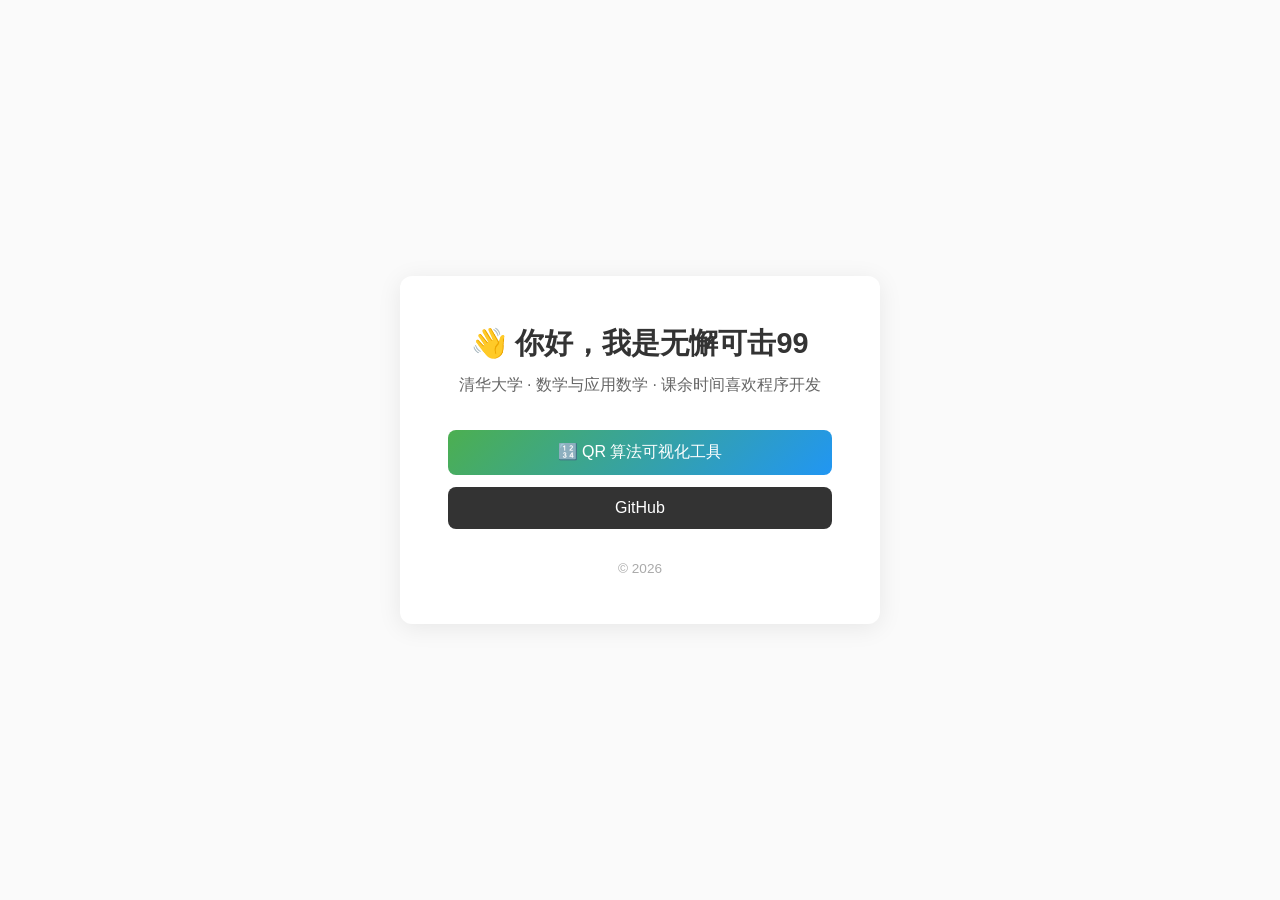
==== index.html @ 2e0e99bc "初始化个人主页和QR可视化工具" ====
<!DOCTYPE html>
<html lang="zh-CN">
<head>
<meta charset="UTF-8">
<meta name="viewport" content="width=device-width, initial-scale=1.0">
<title>无懈可击99</title>
<style>
* { margin: 0; padding: 0; box-sizing: border-box; }
body { font-family: -apple-system, BlinkMacSystemFont, 'Segoe UI', sans-serif; background: #fafafa; color: #333; min-height: 100vh; display: flex; flex-direction: column; align-items: center; justify-content: center; }
.card { background: white; border-radius: 12px; box-shadow: 0 4px 24px rgba(0,0,0,0.08); padding: 48px; max-width: 480px; width: 90%; text-align: center; }
h1 { font-size: 1.8rem; margin-bottom: 8px; }
p.bio { color: #666; margin-bottom: 32px; line-height: 1.6; }
.links { display: flex; flex-direction: column; gap: 12px; }
.links a { display: block; padding: 12px 24px; border-radius: 8px; text-decoration: none; color: white; background: #333; font-weight: 500; transition: transform 0.15s, box-shadow 0.15s; }
.links a:hover { transform: translateY(-2px); box-shadow: 0 4px 12px rgba(0,0,0,0.15); }
.links a.highlight { background: linear-gradient(135deg, #4CAF50, #2196F3); }
footer { margin-top: 32px; color: #aaa; font-size: 0.85rem; }
</style>
</head>
<body>
<div class="card">
  <h1>👋 你好，我是无懈可击99</h1>
  <p class="bio">清华大学 · 数学与应用数学 · 课余时间喜欢程序开发</p>
  <div class="links">
    <a class="highlight" href="qr-visualization.html">🔢 QR 算法可视化工具</a>
    <a href="https://github.com/wxkj99">GitHub</a>
  </div>
  <footer>&copy; 2026</footer>
</div>
</body>
</html>
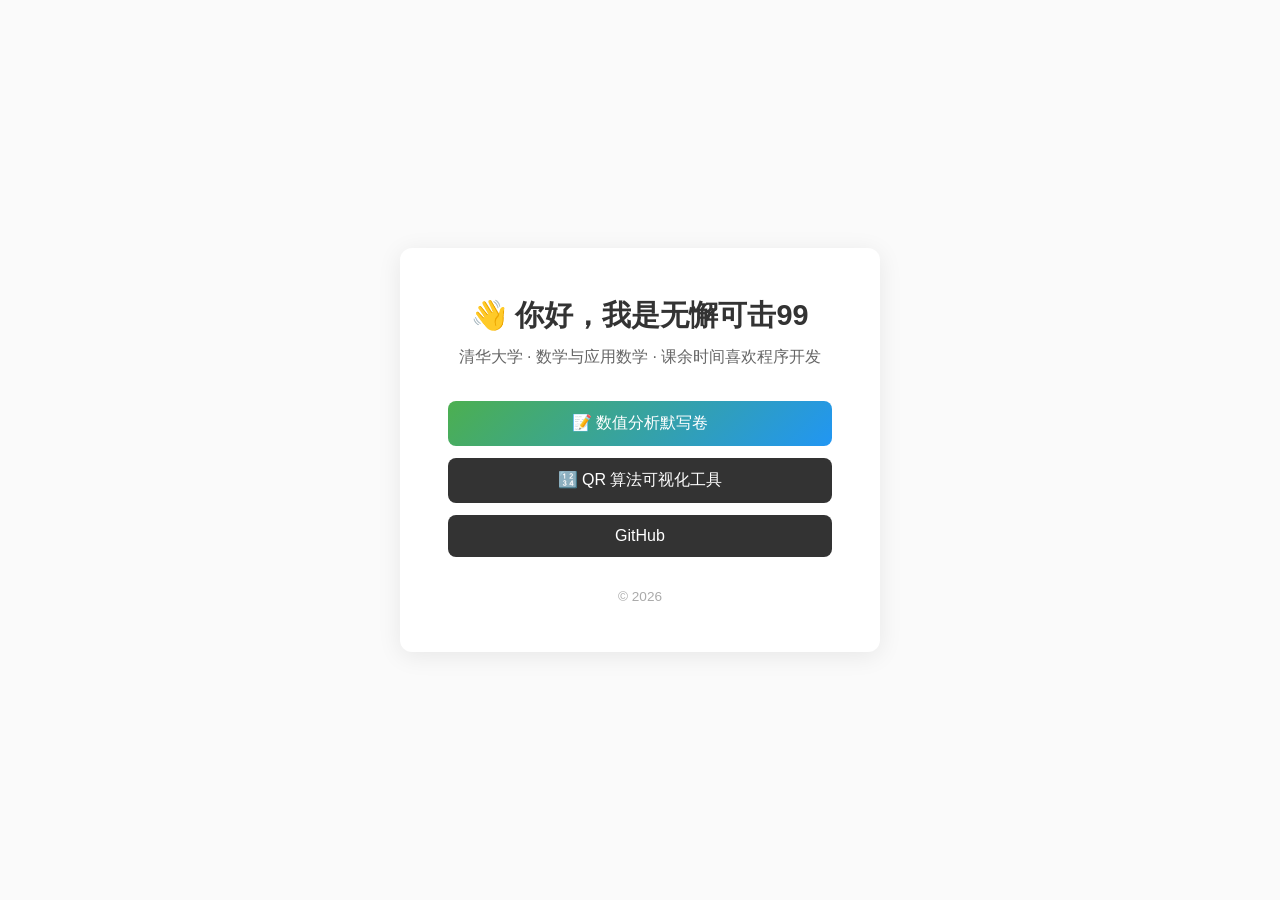
==== commit dd05c121: "restructure: add na submodule, move qr to subdirectory" ====
--- a/index.html
+++ b/index.html
@@ -22,7 +22,8 @@
   <h1>👋 你好，我是无懈可击99</h1>
   <p class="bio">清华大学 · 数学与应用数学 · 课余时间喜欢程序开发</p>
   <div class="links">
-    <a class="highlight" href="qr-visualization.html">🔢 QR 算法可视化工具</a>
+    <a class="highlight" href="na/index.html">📝 数值分析默写卷</a>
+    <a href="qr/qr-visualization.html">🔢 QR 算法可视化工具</a>
     <a href="https://github.com/wxkj99">GitHub</a>
   </div>
   <footer>&copy; 2026</footer>
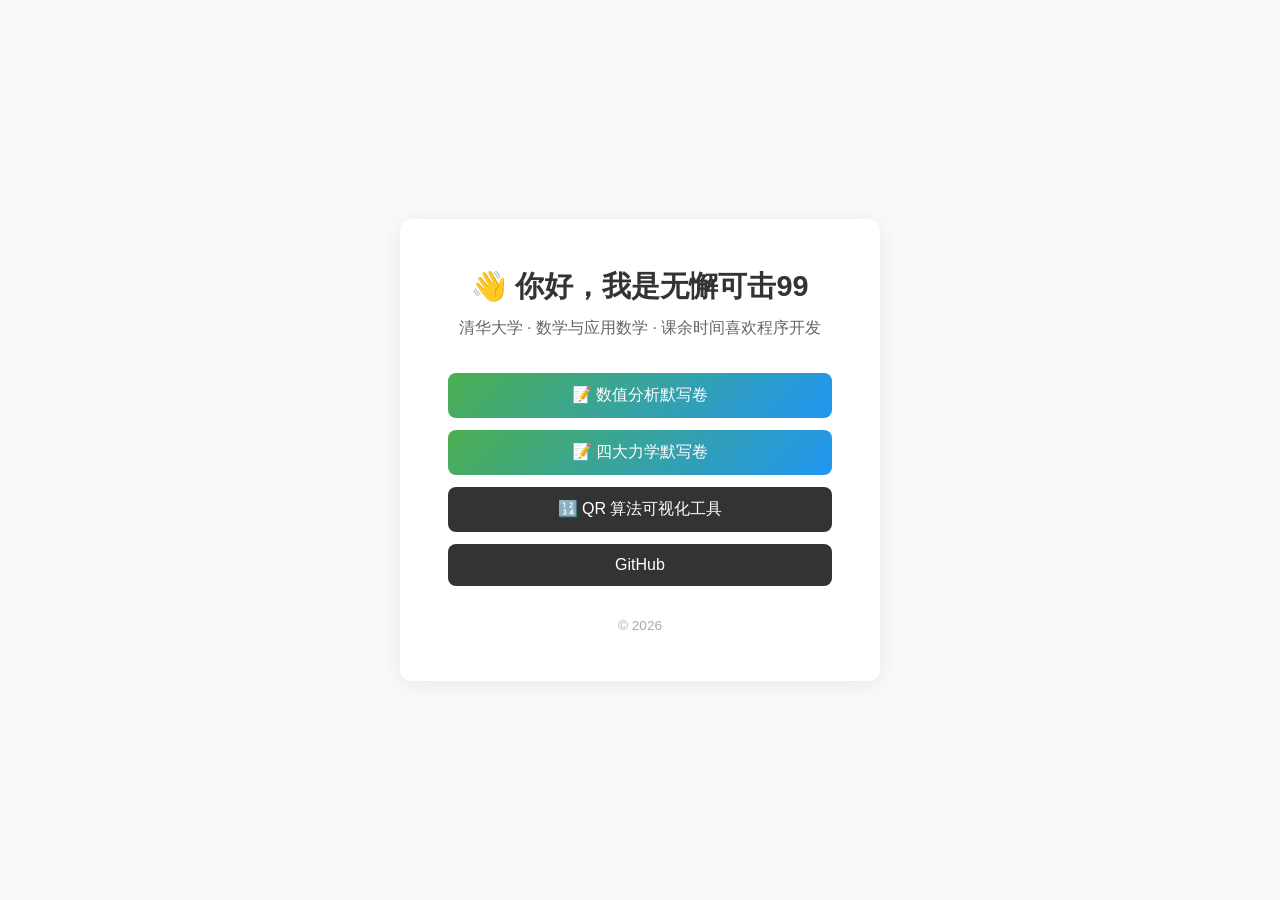
==== commit 09bd93d9: "add mechanics submodule" ====
--- a/index.html
+++ b/index.html
@@ -23,6 +23,7 @@
   <p class="bio">清华大学 · 数学与应用数学 · 课余时间喜欢程序开发</p>
   <div class="links">
     <a class="highlight" href="na/index.html">📝 数值分析默写卷</a>
+    <a class="highlight" href="mechanics/index.html">📝 四大力学默写卷</a>
     <a href="qr/qr-visualization.html">🔢 QR 算法可视化工具</a>
     <a href="https://github.com/wxkj99">GitHub</a>
   </div>
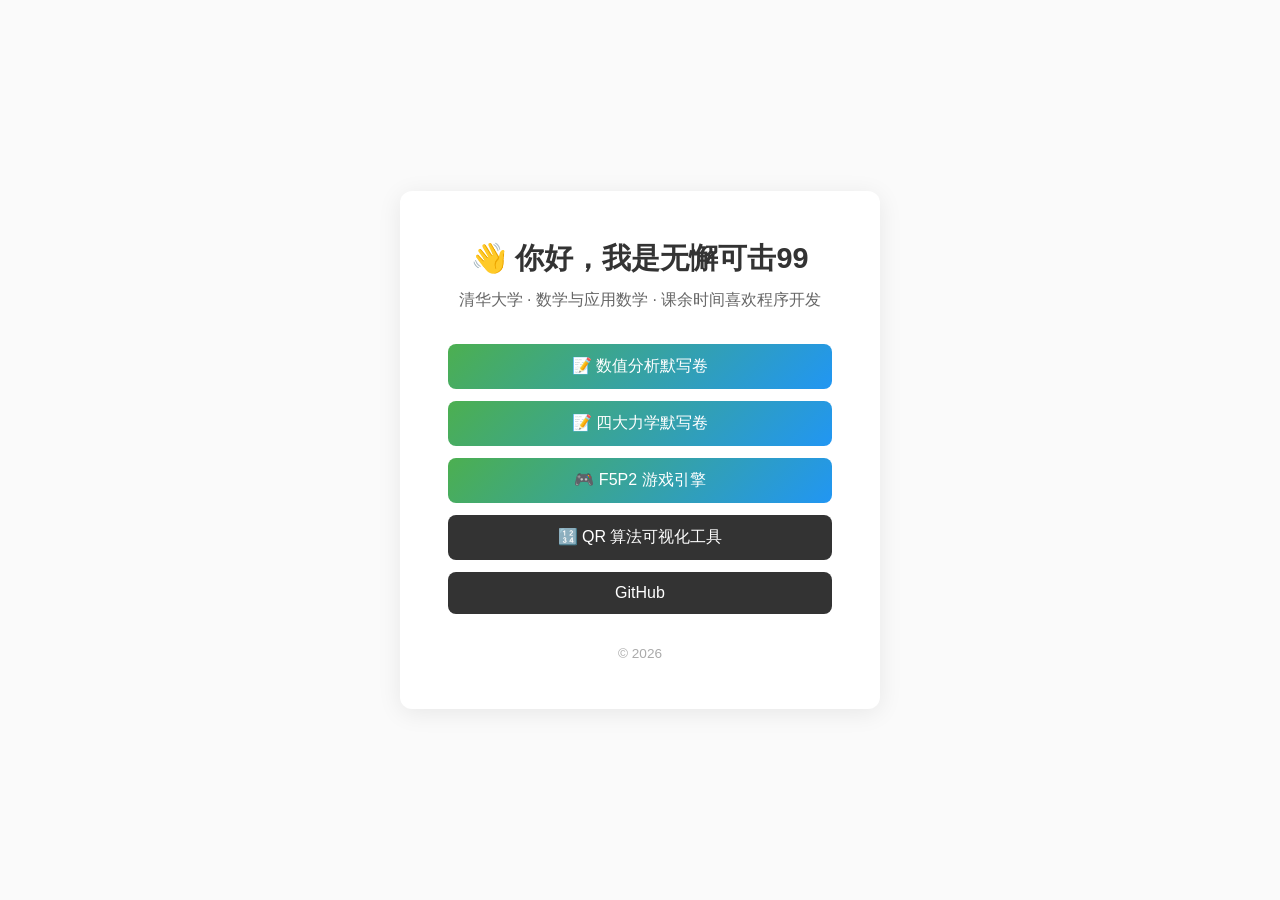
==== commit 73dbeeab: "Add F5P2 challenge" ====
--- a/index.html
+++ b/index.html
@@ -24,6 +24,7 @@
   <div class="links">
     <a class="highlight" href="na/index.html">📝 数值分析默写卷</a>
     <a class="highlight" href="mechanics/index.html">📝 四大力学默写卷</a>
+    <a class="highlight" href="F5P2/index.html">🎮 F5P2 游戏引擎</a>
     <a href="qr/qr-visualization.html">🔢 QR 算法可视化工具</a>
     <a href="https://github.com/wxkj99">GitHub</a>
   </div>
